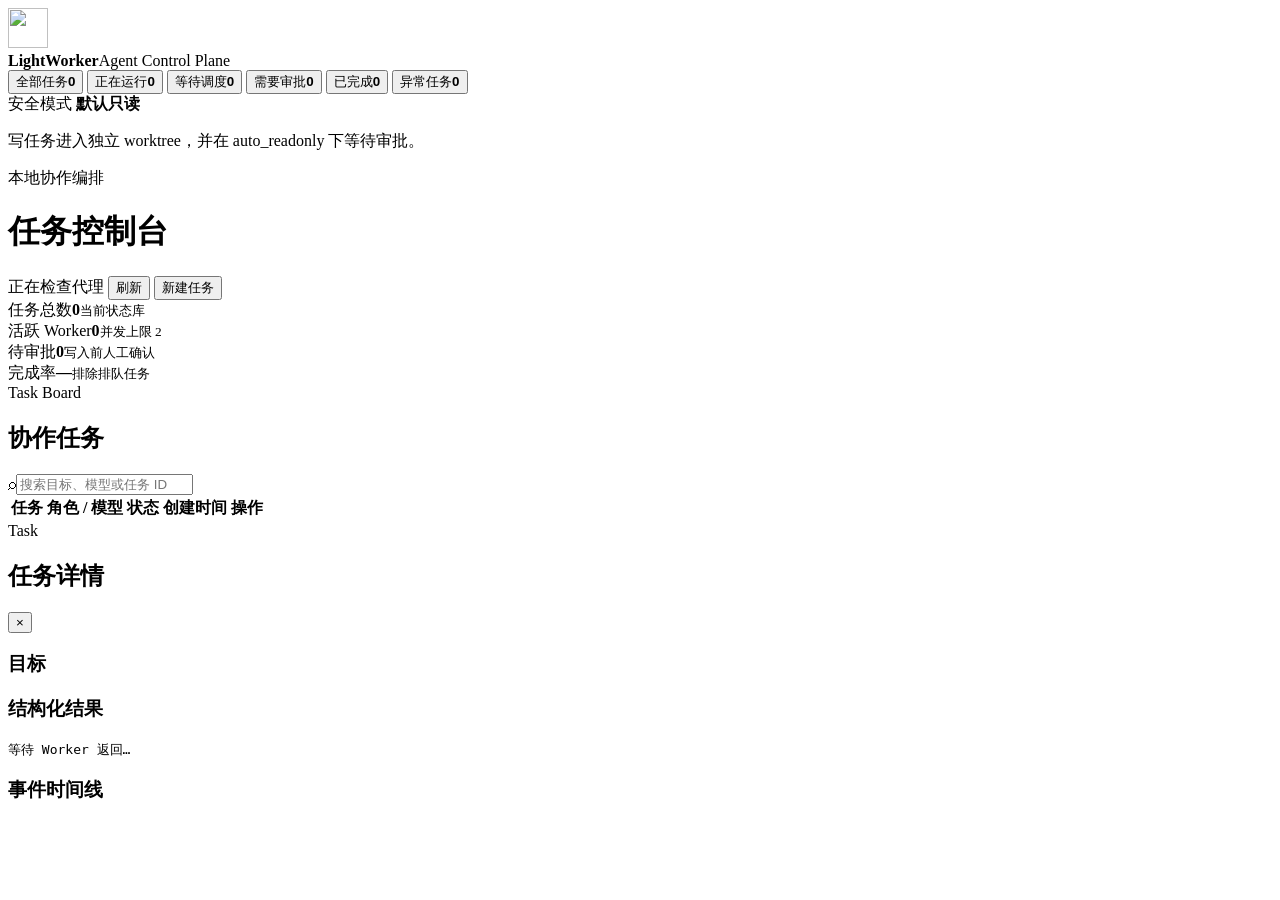
==== lightworker/web/index.html @ 796e25f8 "Release LightWorker v0.1.0" ====
<!doctype html>
<html lang="zh-CN">
<head>
  <meta charset="utf-8">
  <meta name="viewport" content="width=device-width, initial-scale=1">
  <meta name="lightworker-token" content="__LIGHTWORKER_TOKEN__">
  <meta name="theme-color" content="#0b0d12">
  <title>LightWorker Console</title>
  <link rel="icon" type="image/svg+xml" href="/favicon.svg">
  <link rel="apple-touch-icon" href="/lightworker-app-icon.png">
  <link rel="stylesheet" href="/styles.css">
</head>
<body>
  <div class="shell">
    <aside class="sidebar">
      <div class="brand">
        <div class="brand-mark"><img src="/logo.svg" alt="" width="40" height="40"></div>
        <div><strong>LightWorker</strong><span>Agent Control Plane</span></div>
      </div>
      <nav aria-label="任务状态过滤">
        <button class="nav-item active" data-status=""><span>全部任务</span><b id="nav-all">0</b></button>
        <button class="nav-item" data-status="running"><span>正在运行</span><b id="nav-running">0</b></button>
        <button class="nav-item" data-status="queued"><span>等待调度</span><b id="nav-queued">0</b></button>
        <button class="nav-item" data-status="awaiting_approval"><span>需要审批</span><b id="nav-approval">0</b></button>
        <button class="nav-item" data-status="completed"><span>已完成</span><b id="nav-completed">0</b></button>
        <button class="nav-item" data-status="failed"><span>异常任务</span><b id="nav-failed">0</b></button>
      </nav>
      <div class="sidebar-note">
        <span class="eyebrow">安全模式</span>
        <strong>默认只读</strong>
        <p>写任务进入独立 worktree，并在 auto_readonly 下等待审批。</p>
      </div>
    </aside>

    <main>
      <header class="topbar">
        <div>
          <span class="eyebrow">本地协作编排</span>
          <h1>任务控制台</h1>
        </div>
        <div class="top-actions">
          <span class="health-chip" id="proxy-health"><i></i>正在检查代理</span>
          <button class="button ghost" id="refresh-button">刷新</button>
          <button class="button primary" id="new-task-button">新建任务</button>
        </div>
      </header>

      <section class="metrics" aria-label="任务统计">
        <article><span>任务总数</span><strong id="metric-total">0</strong><small>当前状态库</small></article>
        <article><span>活跃 Worker</span><strong id="metric-active">0</strong><small id="metric-capacity">并发上限 2</small></article>
        <article><span>待审批</span><strong id="metric-approval">0</strong><small>写入前人工确认</small></article>
        <article><span>完成率</span><strong id="metric-rate">—</strong><small>排除排队任务</small></article>
      </section>

      <section class="panel task-panel">
        <div class="panel-header">
          <div><span class="eyebrow">Task Board</span><h2>协作任务</h2></div>
          <label class="search"><span>⌕</span><input id="search-input" type="search" placeholder="搜索目标、模型或任务 ID"></label>
        </div>
        <div class="table-wrap">
          <table>
            <thead><tr><th>任务</th><th>角色 / 模型</th><th>状态</th><th>创建时间</th><th>操作</th></tr></thead>
            <tbody id="task-body"></tbody>
          </table>
          <div class="empty" id="empty-state" hidden>
            <div class="empty-icon"><img src="/logo.svg" alt="" width="54" height="54"></div><strong>暂时没有任务</strong><p>创建一个自动规划目标，或提交单个只读 Worker。</p>
          </div>
        </div>
      </section>
    </main>
  </div>

  <dialog id="task-dialog" class="modal">
    <form method="dialog" class="modal-card" id="task-form-shell">
      <div class="modal-header">
        <div><span class="eyebrow">Dispatch</span><h2>创建协作任务</h2></div>
        <button type="button" class="icon-button" id="close-task-dialog" aria-label="关闭">×</button>
      </div>
      <div class="tabs" role="tablist">
        <button type="button" class="tab active" data-tab="orchestrate">自动规划</button>
        <button type="button" class="tab" data-tab="single">单个 Worker</button>
      </div>

      <div class="tab-pane active" id="pane-orchestrate">
        <label>目标<textarea id="orchestrate-objective" rows="5" required placeholder="例如：检查登录模块的可靠性，拆成并行只读调查并汇总证据。"></textarea></label>
        <div class="form-grid">
          <label>工作区<input id="orchestrate-workspace" required placeholder="C:\path\to\project"></label>
          <label>执行模式<select id="orchestrate-mode"><option value="auto_readonly">auto_readonly（推荐）</option><option value="plan_only">plan_only</option><option value="auto_execute">auto_execute</option></select></label>
          <label>Planner 模型<select id="orchestrate-model"></select></label>
          <label>最大子任务<input id="orchestrate-max" type="number" min="1" max="6" value="6"></label>
        </div>
        <button type="button" class="button primary wide" id="submit-orchestrate">生成任务 DAG</button>
      </div>

      <div class="tab-pane" id="pane-single">
        <label>任务目标<textarea id="single-objective" rows="5" required placeholder="给 Worker 一个边界清楚、可验证的目标。"></textarea></label>
        <div class="form-grid">
          <label>工作区<input id="single-workspace" required placeholder="C:\path\to\project"></label>
          <label>角色<select id="single-kind"><option value="explore">Explorer</option><option value="review">Reviewer</option><option value="execute">Executor</option></select></label>
          <label>模型<select id="single-model"></select></label>
          <label>推理强度<select id="single-effort"><option>low</option><option selected>medium</option><option>high</option><option>xhigh</option></select></label>
          <label>执行模式<select id="single-mode"><option value="auto_readonly">auto_readonly（推荐）</option><option value="plan_only">plan_only</option><option value="auto_execute">auto_execute</option></select></label>
          <label>超时（秒）<input id="single-timeout" type="number" min="10" max="86400" value="1800"></label>
        </div>
        <label>成功条件<input id="single-success" placeholder="例如：列出文件证据并给出可复现命令"></label>
        <button type="button" class="button primary wide" id="submit-single">提交 Worker</button>
      </div>
    </form>
  </dialog>

  <aside class="drawer" id="task-drawer" aria-hidden="true">
    <div class="drawer-head">
      <div><span class="eyebrow" id="detail-kind">Task</span><h2 id="detail-title">任务详情</h2></div>
      <button class="icon-button" id="close-drawer" aria-label="关闭">×</button>
    </div>
    <div class="detail-meta" id="detail-meta"></div>
    <div class="detail-actions" id="detail-actions"></div>
    <section><h3>目标</h3><p class="objective" id="detail-objective"></p></section>
    <section><h3>结构化结果</h3><pre id="detail-result">等待 Worker 返回…</pre></section>
    <section><h3>事件时间线</h3><div class="timeline" id="detail-events"></div></section>
  </aside>
  <div class="drawer-backdrop" id="drawer-backdrop" hidden></div>

  <div class="toast" id="toast" role="status" aria-live="polite"></div>
  <script src="/app.js" defer></script>
</body>
</html>
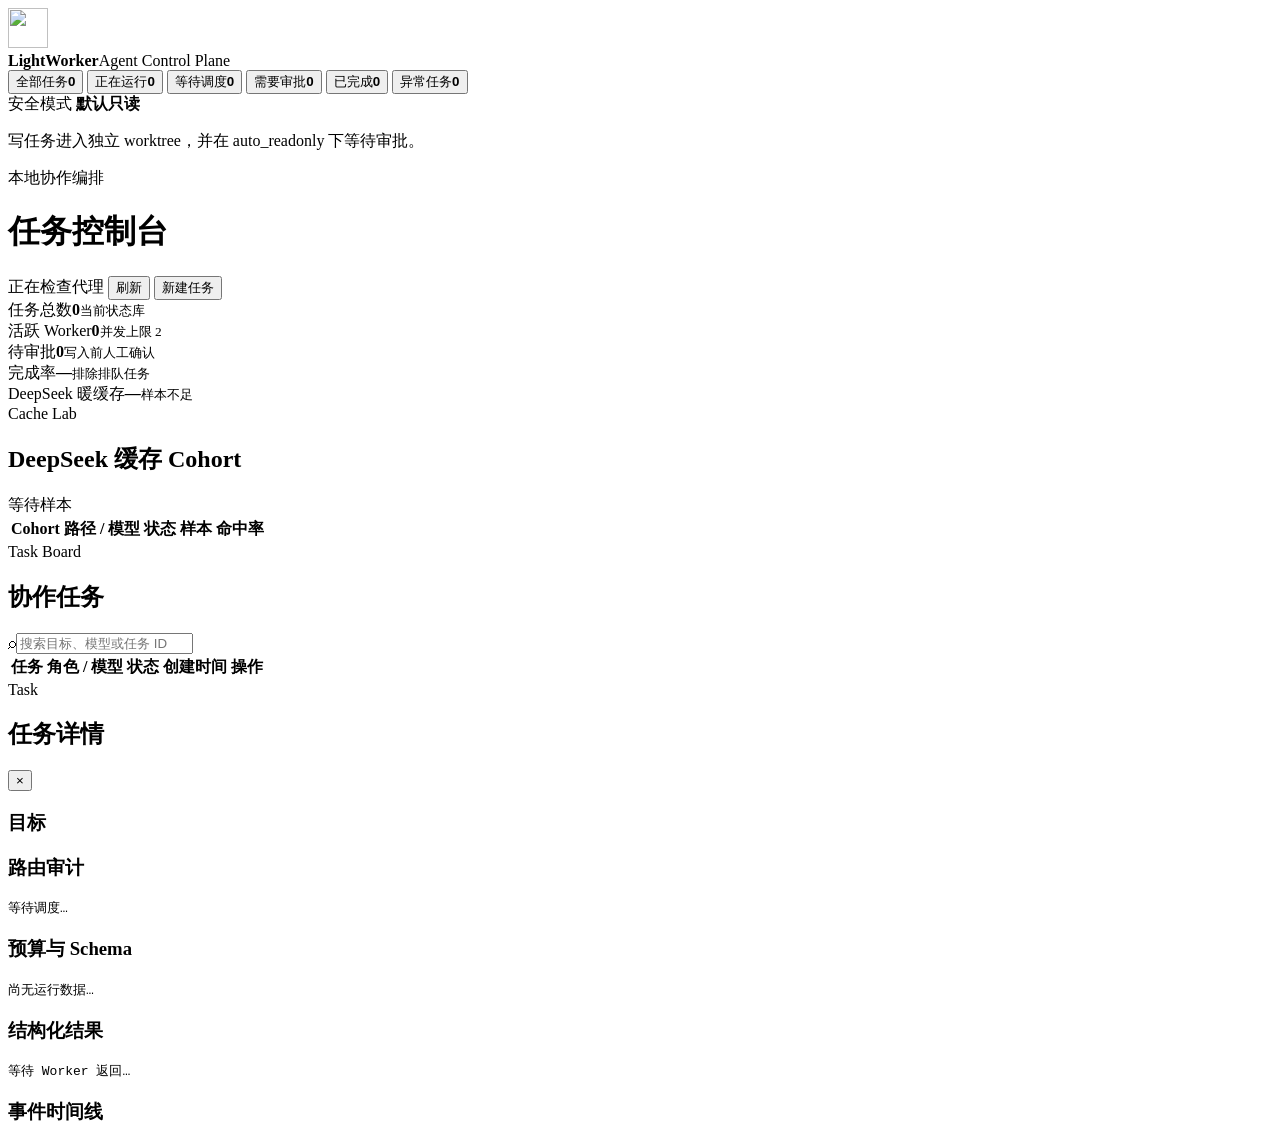
==== commit 0b9c27d1: "Release LightWorker 0.2.0 with verified cache lab" ====
--- a/lightworker/web/index.html
+++ b/lightworker/web/index.html
@@ -1,3 +1,4 @@
+
 <!doctype html>
 <html lang="zh-CN">
 <head>
@@ -6,8 +7,9 @@
   <meta name="lightworker-token" content="__LIGHTWORKER_TOKEN__">
   <meta name="theme-color" content="#0b0d12">
   <title>LightWorker Console</title>
-  <link rel="icon" type="image/svg+xml" href="/favicon.svg">
-  <link rel="apple-touch-icon" href="/lightworker-app-icon.png">
+  <link rel="icon" type="image/svg+xml" sizes="any" href="/favicon.svg?v=2">
+  <link rel="shortcut icon" type="image/svg+xml" href="/favicon.svg?v=2">
+  <link rel="apple-touch-icon" href="/lightworker-app-icon.png?v=2">
   <link rel="stylesheet" href="/styles.css">
 </head>
 <body>
@@ -50,6 +52,20 @@
         <article><span>活跃 Worker</span><strong id="metric-active">0</strong><small id="metric-capacity">并发上限 2</small></article>
         <article><span>待审批</span><strong id="metric-approval">0</strong><small>写入前人工确认</small></article>
         <article><span>完成率</span><strong id="metric-rate">—</strong><small>排除排队任务</small></article>
+        <article><span>DeepSeek 暖缓存</span><strong id="metric-cache">—</strong><small id="metric-cache-detail">样本不足</small></article>
+      </section>
+
+      <section class="panel cache-panel">
+        <div class="panel-header">
+          <div><span class="eyebrow">Cache Lab</span><h2>DeepSeek 缓存 Cohort</h2></div>
+          <span class="health-chip" id="cache-target"><i></i>等待样本</span>
+        </div>
+        <div class="table-wrap">
+          <table>
+            <thead><tr><th>Cohort</th><th>路径 / 模型</th><th>状态</th><th>样本</th><th>命中率</th></tr></thead>
+            <tbody id="cache-cohort-body"></tbody>
+          </table>
+        </div>
       </section>
 
       <section class="panel task-panel">
@@ -87,8 +103,11 @@
           <label>工作区<input id="orchestrate-workspace" required placeholder="C:\path\to\project"></label>
           <label>执行模式<select id="orchestrate-mode"><option value="auto_readonly">auto_readonly（推荐）</option><option value="plan_only">plan_only</option><option value="auto_execute">auto_execute</option></select></label>
           <label>Planner 模型<select id="orchestrate-model"></select></label>
+          <label>Planner Profile<select id="orchestrate-profile"></select></label>
+          <label>网关<select id="orchestrate-gateway"></select></label>
           <label>最大子任务<input id="orchestrate-max" type="number" min="1" max="6" value="6"></label>
         </div>
+        <label>共享 Context Pack（可选，最多 32KiB）<textarea id="orchestrate-context-pack" rows="4" placeholder="仅填写多次任务都需要的稳定、已审阅上下文；不要填密钥或动态日志。"></textarea></label>
         <button type="button" class="button primary wide" id="submit-orchestrate">生成任务 DAG</button>
       </div>
 
@@ -97,12 +116,15 @@
         <div class="form-grid">
           <label>工作区<input id="single-workspace" required placeholder="C:\path\to\project"></label>
           <label>角色<select id="single-kind"><option value="explore">Explorer</option><option value="review">Reviewer</option><option value="execute">Executor</option></select></label>
+          <label>Worker Profile<select id="single-profile"></select></label>
           <label>模型<select id="single-model"></select></label>
-          <label>推理强度<select id="single-effort"><option>low</option><option selected>medium</option><option>high</option><option>xhigh</option></select></label>
+          <label>网关<select id="single-gateway"></select></label>
+          <label>推理强度<select id="single-effort"><option value="">按 Profile / 自动路由</option><option>low</option><option>medium</option><option>high</option><option>xhigh</option><option>max</option></select></label>
           <label>执行模式<select id="single-mode"><option value="auto_readonly">auto_readonly（推荐）</option><option value="plan_only">plan_only</option><option value="auto_execute">auto_execute</option></select></label>
           <label>超时（秒）<input id="single-timeout" type="number" min="10" max="86400" value="1800"></label>
         </div>
         <label>成功条件<input id="single-success" placeholder="例如：列出文件证据并给出可复现命令"></label>
+        <label>共享 Context Pack（可选，最多 32KiB）<textarea id="single-context-pack" rows="4" placeholder="相同 Cohort 的 Worker 使用完全相同的稳定上下文。"></textarea></label>
         <button type="button" class="button primary wide" id="submit-single">提交 Worker</button>
       </div>
     </form>
@@ -116,6 +138,8 @@
     <div class="detail-meta" id="detail-meta"></div>
     <div class="detail-actions" id="detail-actions"></div>
     <section><h3>目标</h3><p class="objective" id="detail-objective"></p></section>
+    <section><h3>路由审计</h3><pre id="detail-route">等待调度…</pre></section>
+    <section><h3>预算与 Schema</h3><pre id="detail-governance">尚无运行数据…</pre></section>
     <section><h3>结构化结果</h3><pre id="detail-result">等待 Worker 返回…</pre></section>
     <section><h3>事件时间线</h3><div class="timeline" id="detail-events"></div></section>
   </aside>
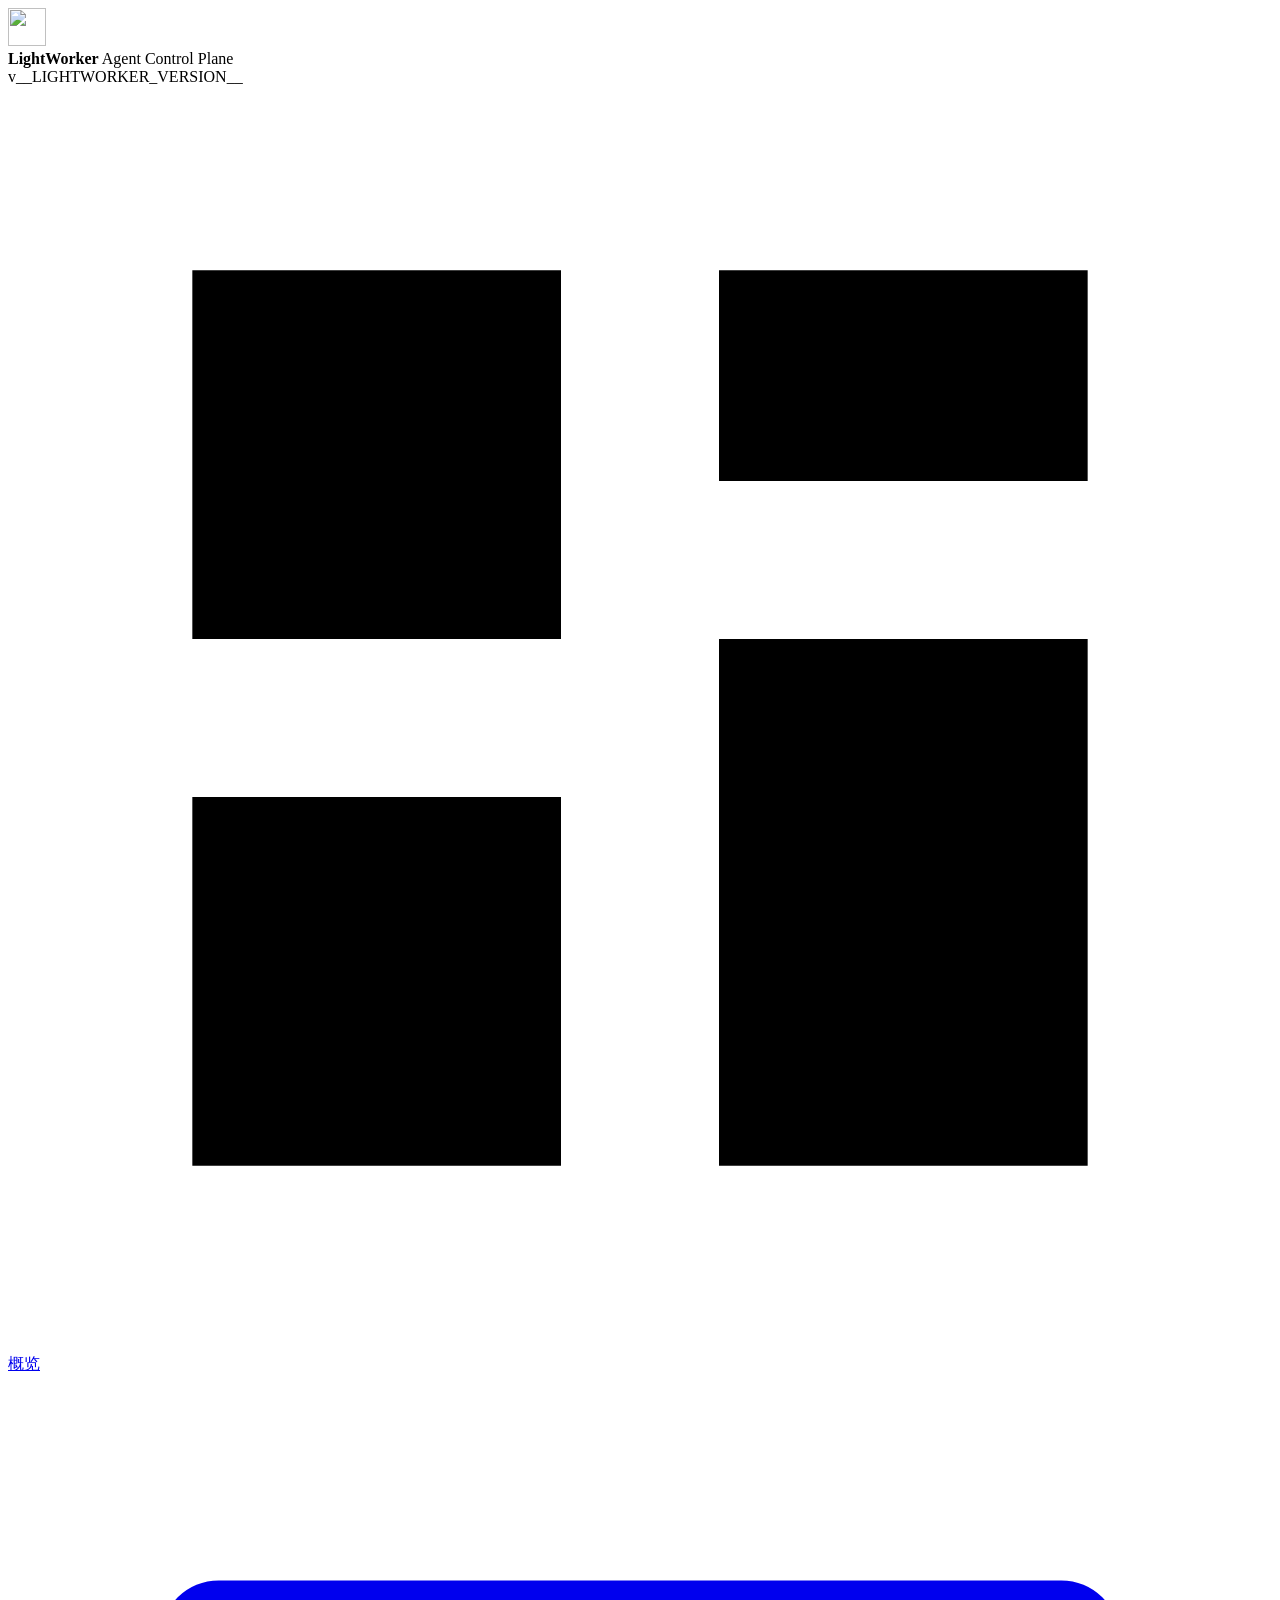
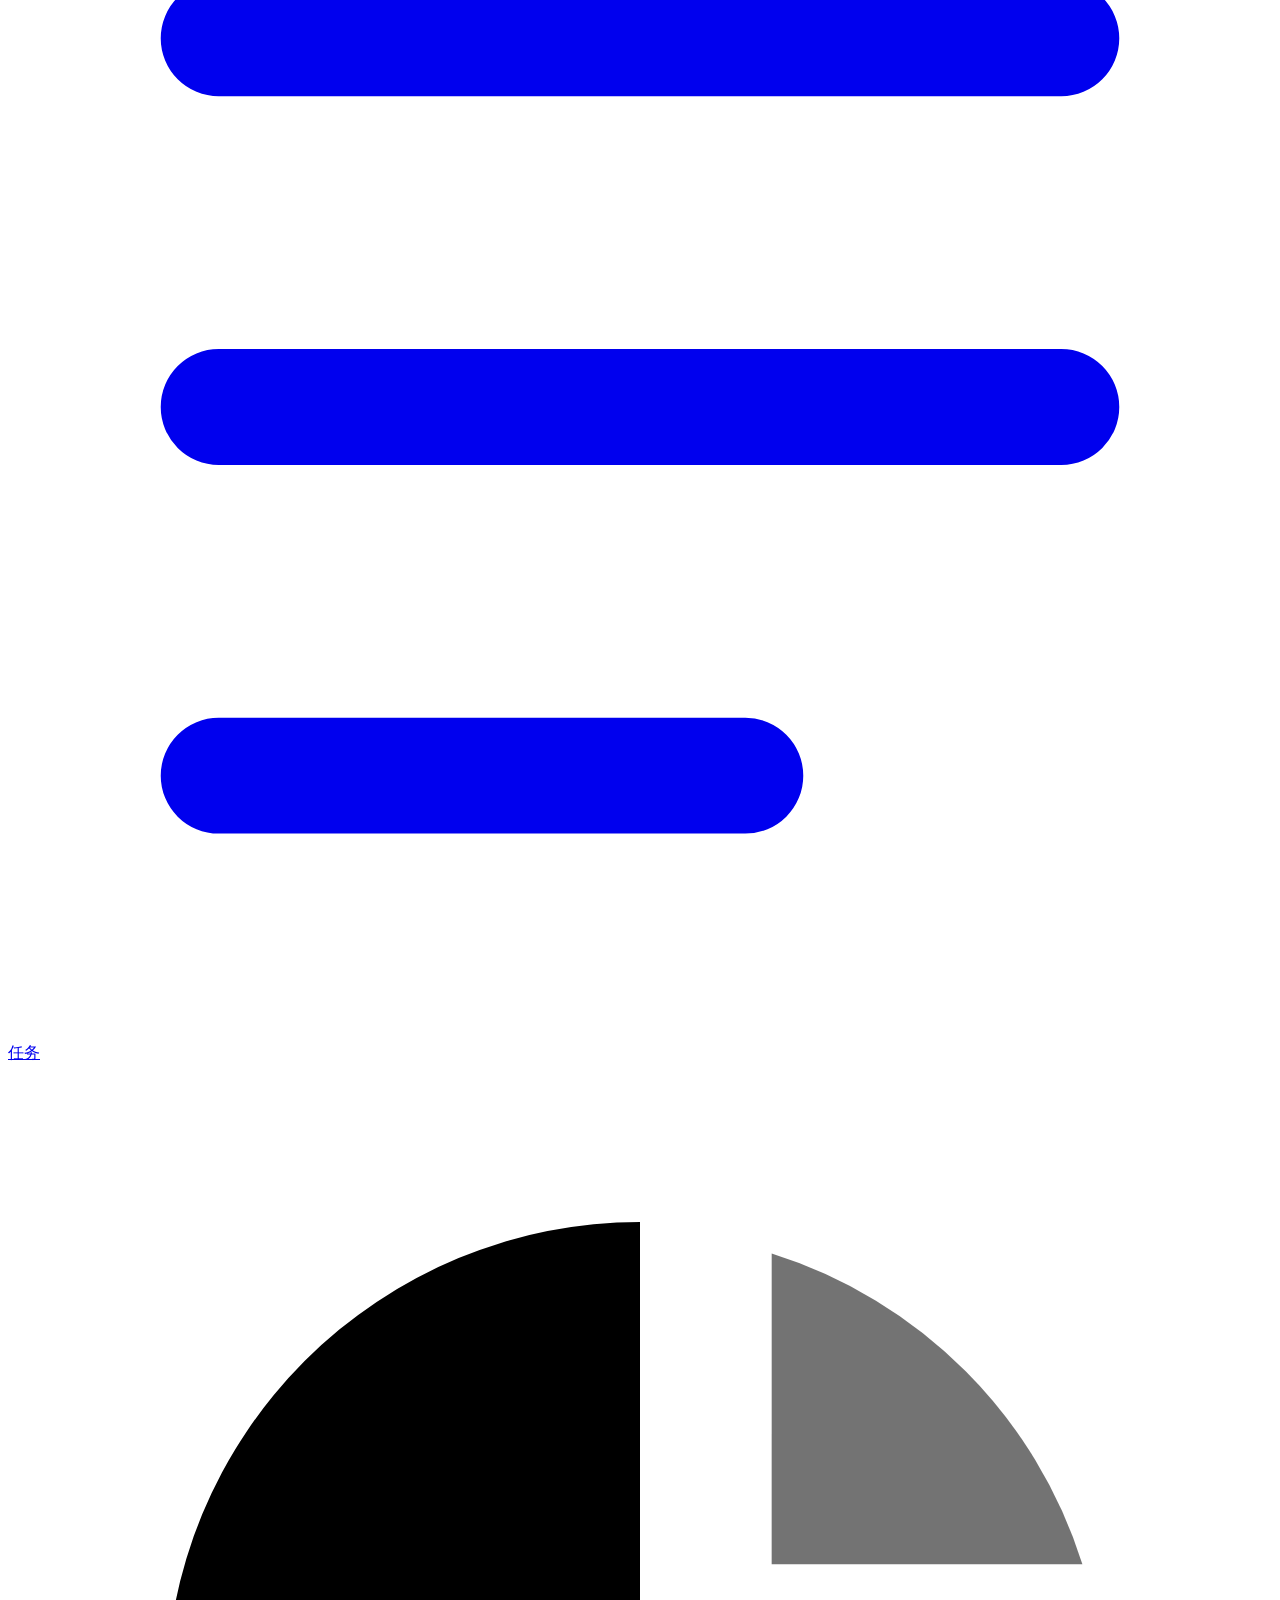
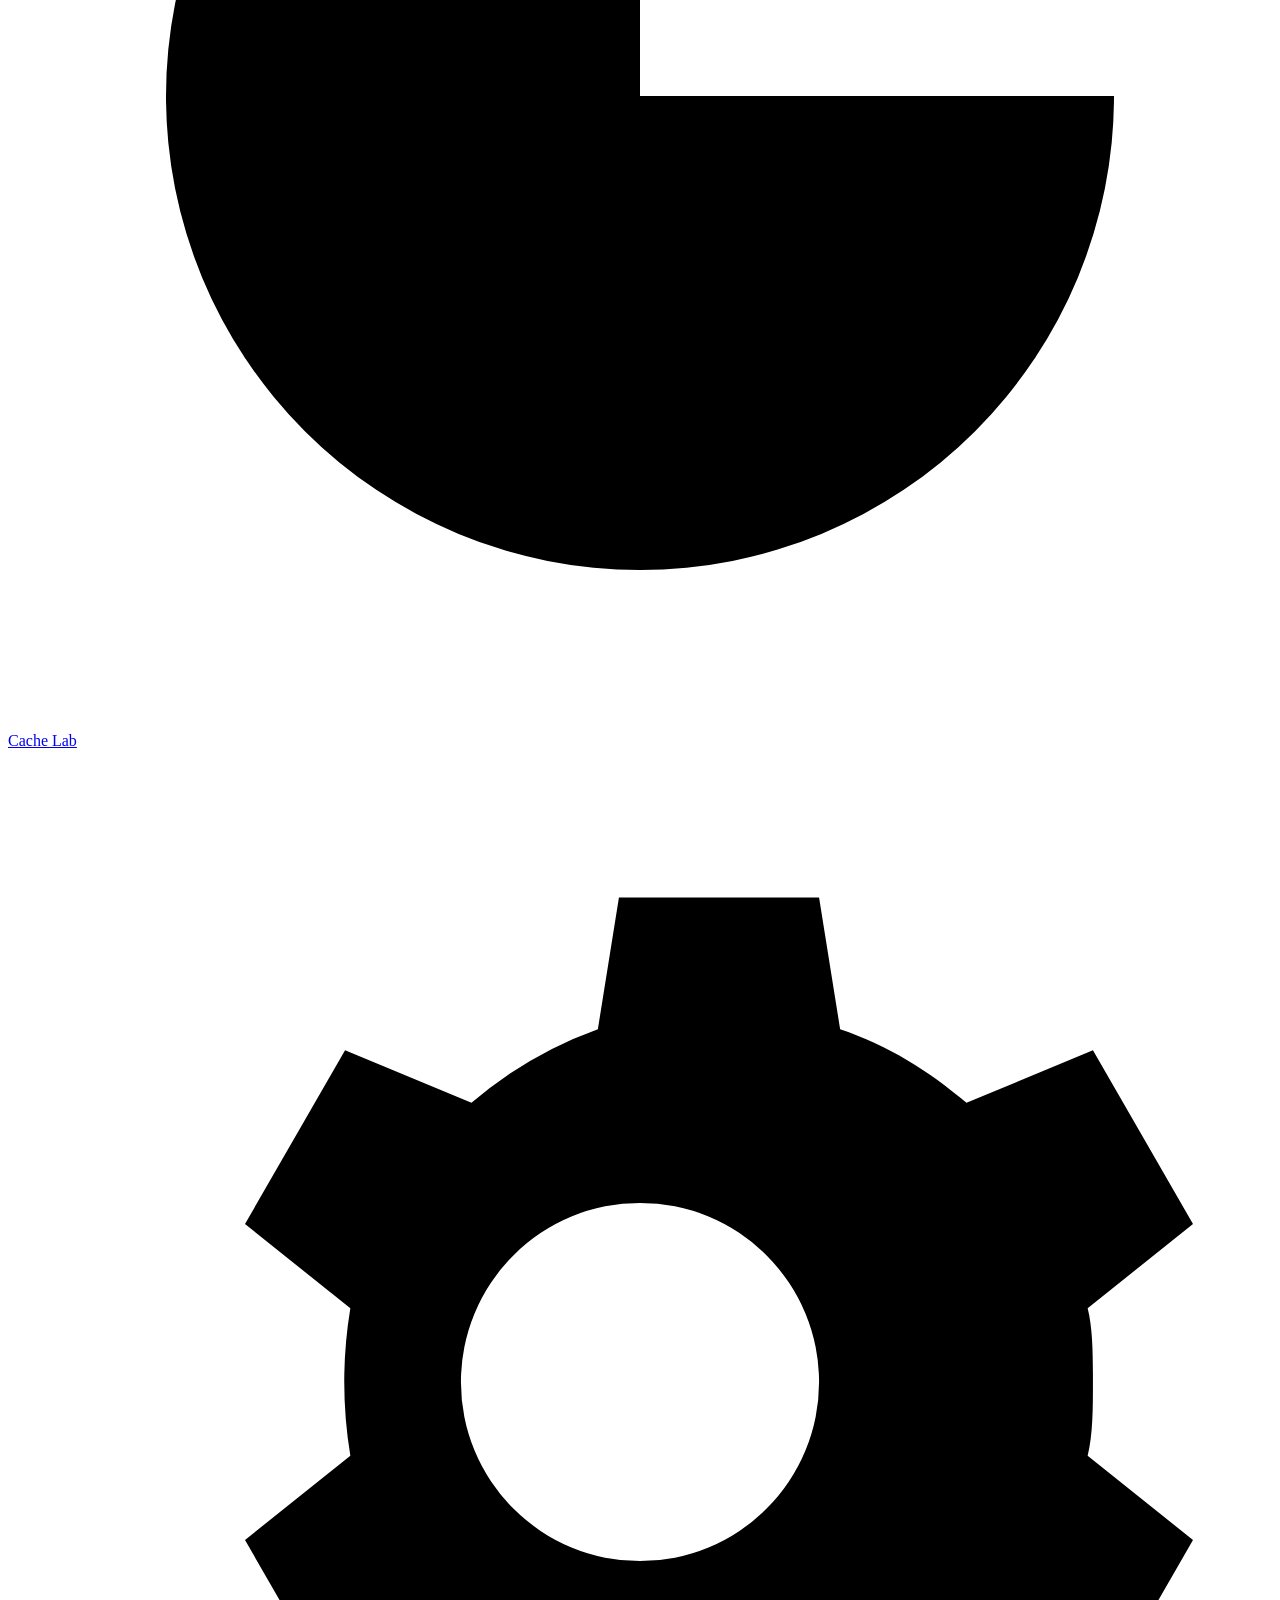
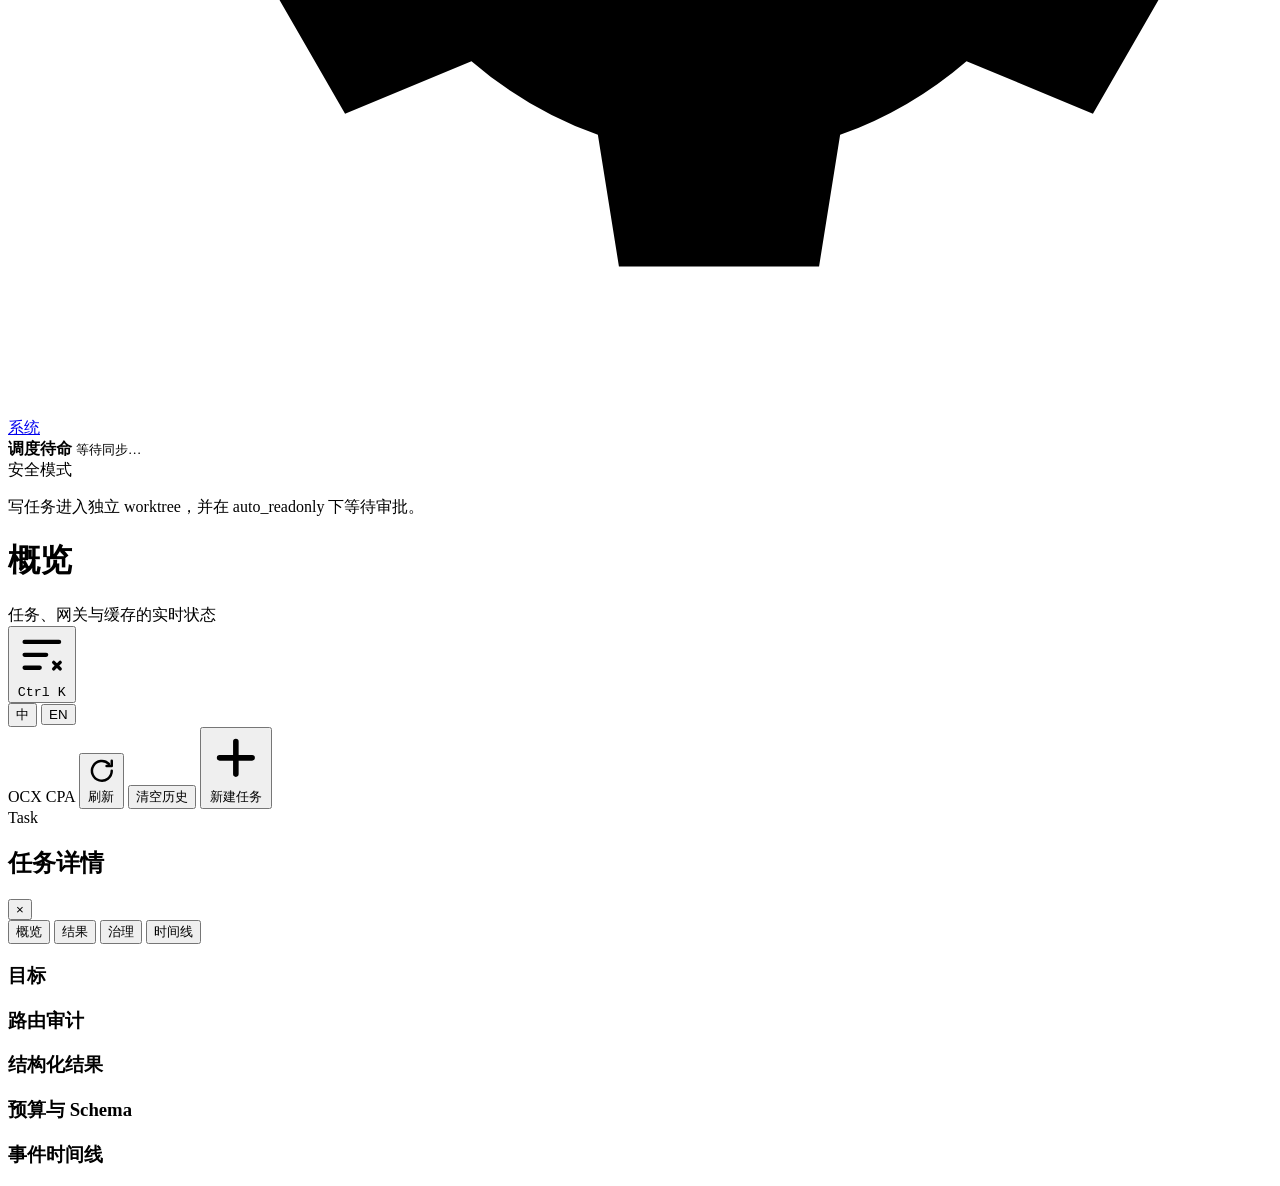
==== commit 714439fb: "chore: release v0.8.0 - README/README_CN badges and install URLs to v0.8.0; current-release notes - " ====
--- a/lightworker/web/index.html
+++ b/lightworker/web/index.html
@@ -1,151 +1,334 @@
-
 <!doctype html>
-<html lang="zh-CN">
+<html lang="zh-CN" id="html-root">
 <head>
   <meta charset="utf-8">
   <meta name="viewport" content="width=device-width, initial-scale=1">
   <meta name="lightworker-token" content="__LIGHTWORKER_TOKEN__">
-  <meta name="theme-color" content="#0b0d12">
-  <title>LightWorker Console</title>
-  <link rel="icon" type="image/svg+xml" sizes="any" href="/favicon.svg?v=2">
-  <link rel="shortcut icon" type="image/svg+xml" href="/favicon.svg?v=2">
-  <link rel="apple-touch-icon" href="/lightworker-app-icon.png?v=2">
-  <link rel="stylesheet" href="/styles.css">
+  <meta name="theme-color" content="#07090f">
+  <title>LightWorker v__LIGHTWORKER_VERSION__</title>
+  <link rel="icon" type="image/svg+xml" sizes="any" href="/favicon.svg?v=3">
+  <link rel="shortcut icon" type="image/svg+xml" href="/favicon.svg?v=3">
+  <link rel="apple-touch-icon" href="/lightworker-app-icon.png?v=3">
+  <link rel="stylesheet" href="/styles.css?v=__LIGHTWORKER_VERSION__">
 </head>
 <body>
-  <div class="shell">
+  <div class="app" data-view="overview">
+
     <aside class="sidebar">
       <div class="brand">
-        <div class="brand-mark"><img src="/logo.svg" alt="" width="40" height="40"></div>
-        <div><strong>LightWorker</strong><span>Agent Control Plane</span></div>
-      </div>
-      <nav aria-label="任务状态过滤">
-        <button class="nav-item active" data-status=""><span>全部任务</span><b id="nav-all">0</b></button>
-        <button class="nav-item" data-status="running"><span>正在运行</span><b id="nav-running">0</b></button>
-        <button class="nav-item" data-status="queued"><span>等待调度</span><b id="nav-queued">0</b></button>
-        <button class="nav-item" data-status="awaiting_approval"><span>需要审批</span><b id="nav-approval">0</b></button>
-        <button class="nav-item" data-status="completed"><span>已完成</span><b id="nav-completed">0</b></button>
-        <button class="nav-item" data-status="failed"><span>异常任务</span><b id="nav-failed">0</b></button>
+        <div class="brand-mark"><img src="/logo.svg" alt="" width="38" height="38"></div>
+        <div class="brand-copy">
+          <strong>LightWorker</strong>
+          <span class="brand-sub" data-i18n="brand.sub">Agent Control Plane</span>
+        </div>
+        <span class="version-badge" aria-label="LightWorker 当前版本">v__LIGHTWORKER_VERSION__</span>
+      </div>
+
+      <nav class="side-nav" aria-label="Primary">
+        <a class="nav-link" href="#/overview" data-route="overview">
+          <svg viewBox="0 0 24 24" aria-hidden="true"><path d="M3.5 3.5h7v7h-7zM13.5 3.5h7v4h-7zM13.5 10.5h7v10h-7zM3.5 13.5h7v7h-7z"/></svg>
+          <span data-i18n="nav.overview">概览</span>
+        </a>
+        <a class="nav-link" href="#/tasks" data-route="tasks">
+          <svg viewBox="0 0 24 24" aria-hidden="true"><path d="M4 5h16M4 12h16M4 19h10" fill="none" stroke="currentColor" stroke-width="2.2" stroke-linecap="round"/></svg>
+          <span data-i18n="nav.tasks">任务</span>
+          <b class="nav-count" id="nav-task-count" hidden>0</b>
+        </a>
+        <a class="nav-link" href="#/cachelab" data-route="cachelab">
+          <svg viewBox="0 0 24 24" aria-hidden="true"><path d="M12 3a9 9 0 1 0 9 9h-9z"/><path d="M14.5 3.6A9 9 0 0 1 20.4 9.5H14.5z" opacity=".55"/></svg>
+          <span>Cache Lab</span>
+        </a>
+        <a class="nav-link" href="#/system" data-route="system">
+          <svg viewBox="0 0 24 24" aria-hidden="true"><path d="M12 8.6a3.4 3.4 0 1 0 0 6.8 3.4 3.4 0 0 0 0-6.8zm8.6 3.4c0 .5 0 1-.1 1.4l2 1.6-1.9 3.3-2.4-1a7.6 7.6 0 0 1-2.4 1.4l-.4 2.5h-3.8l-.4-2.5a7.6 7.6 0 0 1-2.4-1.4l-2.4 1L4.5 15l2-1.6a8.6 8.6 0 0 1 0-2.8l-2-1.6L6.4 5.7l2.4 1a7.6 7.6 0 0 1 2.4-1.4l.4-2.5h3.8l.4 2.5c.9.3 1.7.8 2.4 1.4l2.4-1 1.9 3.3-2 1.6c.1.4.1.9.1 1.4z"/></svg>
+          <span data-i18n="nav.system">系统</span>
+        </a>
       </nav>
-      <div class="sidebar-note">
-        <span class="eyebrow">安全模式</span>
-        <strong>默认只读</strong>
-        <p>写任务进入独立 worktree，并在 auto_readonly 下等待审批。</p>
+
+      <div class="side-foot">
+        <div class="scheduler-card" id="scheduler-card">
+          <span class="pulse-dot" aria-hidden="true"></span>
+          <div>
+            <strong id="scheduler-role" data-i18n="health.schedulerIdle">调度待命</strong>
+            <small id="scheduler-sync" data-i18n="top.waiting">等待同步…</small>
+          </div>
+        </div>
+        <div class="safe-note">
+          <span class="eyebrow" data-i18n="note.eyebrow">安全模式</span>
+          <p data-i18n="note.body">写任务进入独立 worktree，并在 auto_readonly 下等待审批。</p>
+        </div>
       </div>
     </aside>
 
-    <main>
+    <div class="workspace">
       <header class="topbar">
-        <div>
-          <span class="eyebrow">本地协作编排</span>
-          <h1>任务控制台</h1>
-        </div>
-        <div class="top-actions">
-          <span class="health-chip" id="proxy-health"><i></i>正在检查代理</span>
-          <button class="button ghost" id="refresh-button">刷新</button>
-          <button class="button primary" id="new-task-button">新建任务</button>
+        <div class="topbar-title">
+          <h1 id="view-title" data-i18n="view.overview">概览</h1>
+          <span class="topbar-sub" id="view-subtitle" data-i18n="viewSub.overview">任务、网关与缓存的实时状态</span>
+        </div>
+        <div class="topbar-actions">
+          <button class="icon-btn" id="palette-button" data-i18n-title="top.palette" title="命令面板 Ctrl+K" aria-label="Command palette">
+            <svg viewBox="0 0 24 24" aria-hidden="true"><path d="M4 6h16M4 12h10M4 18h7" fill="none" stroke="currentColor" stroke-width="2" stroke-linecap="round"/><path d="m17.5 15.5 3 3m0-3-3 3" fill="none" stroke="currentColor" stroke-width="1.6" stroke-linecap="round"/></svg>
+            <kbd>Ctrl K</kbd>
+          </button>
+          <div class="lang-toggle" role="tablist" aria-label="Language">
+            <button type="button" class="lang-btn" data-lang="zh">中</button>
+            <button type="button" class="lang-btn" data-lang="en">EN</button>
+          </div>
+          <span class="chip gw-mini" id="gw-mini-opencodex" title="OpenCodex"><i></i>OCX</span>
+          <span class="chip gw-mini" id="gw-mini-cliproxyapi" title="CLIProxyAPI"><i></i>CPA</span>
+          <button class="btn ghost" id="refresh-button">
+            <svg viewBox="0 0 24 24" aria-hidden="true"><path d="M20 12a8 8 0 1 1-2.3-5.6M20 3.8V8h-4.2" fill="none" stroke="currentColor" stroke-width="2" stroke-linecap="round" stroke-linejoin="round"/></svg>
+            <span data-i18n="top.refresh">刷新</span>
+          </button>
+          <button class="btn ghost danger-outline" id="purge-button" data-i18n="top.purge">清空历史</button>
+          <button class="btn primary" id="new-task-button">
+            <svg viewBox="0 0 24 24" aria-hidden="true"><path d="M12 5v14M5 12h14" fill="none" stroke="currentColor" stroke-width="2.4" stroke-linecap="round"/></svg>
+            <span data-i18n="top.new">新建任务</span>
+          </button>
         </div>
       </header>
 
-      <section class="metrics" aria-label="任务统计">
-        <article><span>任务总数</span><strong id="metric-total">0</strong><small>当前状态库</small></article>
-        <article><span>活跃 Worker</span><strong id="metric-active">0</strong><small id="metric-capacity">并发上限 2</small></article>
-        <article><span>待审批</span><strong id="metric-approval">0</strong><small>写入前人工确认</small></article>
-        <article><span>完成率</span><strong id="metric-rate">—</strong><small>排除排队任务</small></article>
-        <article><span>DeepSeek 暖缓存</span><strong id="metric-cache">—</strong><small id="metric-cache-detail">样本不足</small></article>
-      </section>
-
-      <section class="panel cache-panel">
-        <div class="panel-header">
-          <div><span class="eyebrow">Cache Lab</span><h2>DeepSeek 缓存 Cohort</h2></div>
-          <span class="health-chip" id="cache-target"><i></i>等待样本</span>
-        </div>
-        <div class="table-wrap">
-          <table>
-            <thead><tr><th>Cohort</th><th>路径 / 模型</th><th>状态</th><th>样本</th><th>命中率</th></tr></thead>
-            <tbody id="cache-cohort-body"></tbody>
-          </table>
-        </div>
-      </section>
-
-      <section class="panel task-panel">
-        <div class="panel-header">
-          <div><span class="eyebrow">Task Board</span><h2>协作任务</h2></div>
-          <label class="search"><span>⌕</span><input id="search-input" type="search" placeholder="搜索目标、模型或任务 ID"></label>
-        </div>
-        <div class="table-wrap">
-          <table>
-            <thead><tr><th>任务</th><th>角色 / 模型</th><th>状态</th><th>创建时间</th><th>操作</th></tr></thead>
-            <tbody id="task-body"></tbody>
-          </table>
+      <main class="viewport">
+
+        <section class="view" data-view-panel="overview" hidden>
+          <div class="kpi-row">
+            <article class="kpi" id="kpi-total">
+              <header><span data-i18n="metrics.total">任务总数</span><span class="kpi-ico total" aria-hidden="true"></span></header>
+              <strong>0</strong><small data-i18n="metrics.totalSub">当前状态库</small>
+              <div class="kpi-bar"><i></i></div>
+            </article>
+            <article class="kpi" id="kpi-active">
+              <header><span data-i18n="metrics.active">活跃 Worker</span><span class="kpi-ico active" aria-hidden="true"></span></header>
+              <strong>0</strong><small id="metric-capacity">—</small>
+              <div class="kpi-bar"><i></i></div>
+            </article>
+            <article class="kpi" id="kpi-approval">
+              <header><span data-i18n="metrics.approval">待审批</span><span class="kpi-ico approval" aria-hidden="true"></span></header>
+              <strong>0</strong><small data-i18n="metrics.approvalSub">写入前人工确认</small>
+              <div class="kpi-bar"><i></i></div>
+            </article>
+            <article class="kpi" id="kpi-rate">
+              <header><span data-i18n="metrics.rate">完成率</span><span class="kpi-ico rate" aria-hidden="true"></span></header>
+              <strong>—</strong><small data-i18n="metrics.rateSub">排除排队任务</small>
+              <div class="kpi-bar"><i></i></div>
+            </article>
+            <article class="kpi" id="kpi-cache">
+              <header><span data-i18n="metrics.cache">暖缓存命中率</span><span class="kpi-ico cache" aria-hidden="true"></span></header>
+              <strong>—</strong><small id="metric-cache-detail">—</small>
+              <div class="kpi-bar"><i></i></div>
+            </article>
+          </div>
+
+          <div class="grid-2">
+            <section class="card">
+              <header class="card-head">
+                <div><span class="eyebrow">Gateways</span><h2 data-i18n="overview.gateways">网关健康</h2></div>
+                <a class="card-link" href="#/system" data-i18n="common.details">详情 →</a>
+              </header>
+              <div class="gw-cards" id="overview-gateways"></div>
+            </section>
+            <section class="card">
+              <header class="card-head">
+                <div><span class="eyebrow">Cache Lab</span><h2 data-i18n="overview.cache">缓存 Cohort 目标</h2></div>
+                <a class="card-link" href="#/cachelab" data-i18n="common.details">详情 →</a>
+              </header>
+              <div id="overview-cache"></div>
+            </section>
+          </div>
+
+          <div class="grid-2">
+            <section class="card">
+              <header class="card-head">
+                <div><span class="eyebrow">Inbox</span><h2 data-i18n="overview.approvals">审批收件箱</h2></div>
+                <span class="chip" id="approval-count-chip">0</span>
+              </header>
+              <div class="approval-list" id="overview-approvals"></div>
+            </section>
+            <section class="card">
+              <header class="card-head">
+                <div><span class="eyebrow">Recent</span><h2 data-i18n="overview.recent">最近任务</h2></div>
+                <a class="card-link" href="#/tasks" data-i18n="common.allTasks">全部任务 →</a>
+              </header>
+              <div class="recent-list" id="overview-recent"></div>
+            </section>
+          </div>
+        </section>
+
+        <section class="view" data-view-panel="tasks" hidden>
+          <div class="task-toolbar card-flat">
+            <div class="filter-chips" id="filter-chips" role="tablist" aria-label="Filter"></div>
+            <label class="search">
+              <svg viewBox="0 0 24 24" aria-hidden="true"><circle cx="11" cy="11" r="6.5" fill="none" stroke="currentColor" stroke-width="2"/><path d="m16 16 4.5 4.5" fill="none" stroke="currentColor" stroke-width="2" stroke-linecap="round"/></svg>
+              <input id="search-input" type="search" data-i18n-ph="board.search" placeholder="搜索目标、模型或任务 ID">
+            </label>
+            <div class="view-toggle" role="tablist">
+              <button type="button" class="view-btn active" data-view="board" data-i18n-title="board.viewBoard" data-i18n="board.board">看板</button>
+              <button type="button" class="view-btn" data-view="list" data-i18n-title="board.viewList" data-i18n="board.list">列表</button>
+            </div>
+          </div>
+          <div class="kanban" id="kanban-board" hidden></div>
+          <div class="card" id="list-card" hidden>
+            <div class="table-wrap">
+              <table>
+                <thead><tr>
+                  <th data-i18n="board.colTask">任务</th><th data-i18n="board.colRole">角色 / 模型</th>
+                  <th data-i18n="board.colStatus">状态</th><th data-i18n="board.colTime">创建时间</th>
+                  <th data-i18n="board.colAction">操作</th>
+                </tr></thead>
+                <tbody id="task-body"></tbody>
+              </table>
+            </div>
+          </div>
           <div class="empty" id="empty-state" hidden>
-            <div class="empty-icon"><img src="/logo.svg" alt="" width="54" height="54"></div><strong>暂时没有任务</strong><p>创建一个自动规划目标，或提交单个只读 Worker。</p>
-          </div>
-        </div>
-      </section>
-    </main>
+            <div class="empty-icon"><img src="/logo.svg" alt="" width="56" height="56"></div>
+            <strong data-i18n="board.empty">暂时没有任务</strong>
+            <p data-i18n="board.emptySub">创建一个自动规划目标，或提交单个只读 Worker。</p>
+            <button class="btn primary" data-i18n="top.new" data-open-new>新建任务</button>
+          </div>
+        </section>
+
+        <section class="view" data-view-panel="cachelab" hidden>
+          <div class="card" id="cache-target-card"></div>
+          <section class="card">
+            <header class="card-head">
+              <div><span class="eyebrow">Cohorts</span><h2 data-i18n="cache.title">缓存 Cohort 明细</h2></div>
+            </header>
+            <div class="table-wrap">
+              <table>
+                <thead><tr>
+                  <th>Cohort</th><th data-i18n="cache.colPath">网关 / 模型</th>
+                  <th data-i18n="cache.colStatus">状态</th><th data-i18n="cache.colSamples">样本</th>
+                  <th data-i18n="cache.colHit">命中率</th>
+                </tr></thead>
+                <tbody id="cache-cohort-body"></tbody>
+              </table>
+            </div>
+          </section>
+        </section>
+
+        <section class="view" data-view-panel="system" hidden>
+          <div class="grid-2">
+            <section class="card"><header class="card-head"><div><span class="eyebrow">Runtime</span><h2 data-i18n="sys.runtime">运行时</h2></div></header><div id="sys-runtime" class="def-grid"></div></section>
+            <section class="card"><header class="card-head"><div><span class="eyebrow">Budget</span><h2 data-i18n="sys.budget">预算与缓存配置</h2></div></header><div id="sys-budget" class="def-grid"></div></section>
+          </div>
+          <section class="card">
+            <header class="card-head"><div><span class="eyebrow">Gateways</span><h2 data-i18n="sys.gateways">网关</h2></div></header>
+            <div class="table-wrap"><table>
+              <thead><tr><th data-i18n="sys.colName">名称</th><th data-i18n="sys.colProto">协议</th><th data-i18n="sys.colCaps">能力</th><th data-i18n="sys.colCatalog">目录</th><th data-i18n="sys.colCred">凭据</th><th data-i18n="sys.colReach">连接</th></tr></thead>
+              <tbody id="sys-gateways"></tbody>
+            </table></div>
+          </section>
+          <section class="card">
+            <header class="card-head">
+              <div><span class="eyebrow">Models</span><h2 data-i18n="sys.models">模型路由</h2></div>
+              <div class="funnel-chips" id="models-funnel"></div>
+            </header>
+            <div class="table-wrap"><table>
+              <thead><tr><th data-i18n="sys.colModel">模型</th><th data-i18n="sys.colProvider">提供方</th><th data-i18n="sys.colBilling">计费</th><th data-i18n="sys.colPrimary">主网关</th><th data-i18n="sys.colFallback">备用</th><th data-i18n="sys.colCaps">能力</th><th data-i18n="sys.colRoutable">可路由</th></tr></thead>
+              <tbody id="sys-models"></tbody>
+            </table></div>
+          </section>
+          <section class="card">
+            <header class="card-head"><div><span class="eyebrow">Profiles</span><h2 data-i18n="sys.profiles">Worker Profile</h2></div></header>
+            <div class="table-wrap"><table>
+              <thead><tr><th data-i18n="sys.colProfile">Profile</th><th data-i18n="sys.colDesc">用途</th><th data-i18n="sys.colModel">模型</th><th data-i18n="sys.colEffort">强度</th><th data-i18n="sys.colGateway">网关</th><th>Kinds</th></tr></thead>
+              <tbody id="sys-profiles"></tbody>
+            </table></div>
+          </section>
+        </section>
+
+      </main>
+    </div>
   </div>
 
   <dialog id="task-dialog" class="modal">
     <form method="dialog" class="modal-card" id="task-form-shell">
       <div class="modal-header">
-        <div><span class="eyebrow">Dispatch</span><h2>创建协作任务</h2></div>
-        <button type="button" class="icon-button" id="close-task-dialog" aria-label="关闭">×</button>
+        <div><span class="eyebrow">Dispatch</span><h2 data-i18n="dlg.title">创建协作任务</h2></div>
+        <button type="button" class="icon-btn" id="close-task-dialog" data-i18n-aria="common.close" aria-label="关闭">×</button>
       </div>
       <div class="tabs" role="tablist">
-        <button type="button" class="tab active" data-tab="orchestrate">自动规划</button>
-        <button type="button" class="tab" data-tab="single">单个 Worker</button>
+        <button type="button" class="tab active" data-tab="orchestrate" data-i18n="dlg.tabOrch">自动规划</button>
+        <button type="button" class="tab" data-tab="single" data-i18n="dlg.tabSingle">单个 Worker</button>
       </div>
 
       <div class="tab-pane active" id="pane-orchestrate">
-        <label>目标<textarea id="orchestrate-objective" rows="5" required placeholder="例如：检查登录模块的可靠性，拆成并行只读调查并汇总证据。"></textarea></label>
+        <label><span data-i18n="dlg.objective">目标</span><textarea id="orchestrate-objective" rows="5" required data-i18n-ph="dlg.objectivePh" placeholder="例如：检查登录模块的可靠性，拆成并行只读调查并汇总证据。"></textarea></label>
         <div class="form-grid">
-          <label>工作区<input id="orchestrate-workspace" required placeholder="C:\path\to\project"></label>
-          <label>执行模式<select id="orchestrate-mode"><option value="auto_readonly">auto_readonly（推荐）</option><option value="plan_only">plan_only</option><option value="auto_execute">auto_execute</option></select></label>
-          <label>Planner 模型<select id="orchestrate-model"></select></label>
-          <label>Planner Profile<select id="orchestrate-profile"></select></label>
-          <label>网关<select id="orchestrate-gateway"></select></label>
-          <label>最大子任务<input id="orchestrate-max" type="number" min="1" max="6" value="6"></label>
-        </div>
-        <label>共享 Context Pack（可选，最多 32KiB）<textarea id="orchestrate-context-pack" rows="4" placeholder="仅填写多次任务都需要的稳定、已审阅上下文；不要填密钥或动态日志。"></textarea></label>
-        <button type="button" class="button primary wide" id="submit-orchestrate">生成任务 DAG</button>
+          <label><span data-i18n="dlg.workspace">工作区</span><input id="orchestrate-workspace" required placeholder="C:\path\to\project"></label>
+          <label><span data-i18n="dlg.mode">执行模式</span><select id="orchestrate-mode"><option value="auto_readonly" data-i18n="dlg.modeAutoReadonly">auto_readonly（推荐）</option><option value="plan_only">plan_only</option><option value="auto_execute">auto_execute</option></select></label>
+          <label><span data-i18n="dlg.plannerModel">Planner 模型</span><select id="orchestrate-model"></select></label>
+          <label><span data-i18n="dlg.plannerProfile">Planner Profile</span><select id="orchestrate-profile"></select></label>
+          <label><span data-i18n="dlg.gateway">网关</span><select id="orchestrate-gateway"></select></label>
+          <label><span data-i18n="dlg.maxSub">最大子任务</span><input id="orchestrate-max" type="number" min="1" max="6" value="6"></label>
+        </div>
+        <label><span data-i18n="dlg.contextPack">共享 Context Pack（可选，最多 32KiB）</span><textarea id="orchestrate-context-pack" rows="4" data-i18n-ph="dlg.contextPackPh" placeholder="仅填写多次任务都需要的稳定、已审阅上下文；不要填密钥或动态日志。"></textarea></label>
+        <button type="button" class="btn primary wide" id="submit-orchestrate" data-i18n="dlg.submitOrch">生成任务 DAG</button>
       </div>
 
       <div class="tab-pane" id="pane-single">
-        <label>任务目标<textarea id="single-objective" rows="5" required placeholder="给 Worker 一个边界清楚、可验证的目标。"></textarea></label>
+        <label><span data-i18n="dlg.singleObjective">任务目标</span><textarea id="single-objective" rows="5" required data-i18n-ph="dlg.singleObjectivePh" placeholder="给 Worker 一个边界清楚、可验证的目标。"></textarea></label>
         <div class="form-grid">
-          <label>工作区<input id="single-workspace" required placeholder="C:\path\to\project"></label>
-          <label>角色<select id="single-kind"><option value="explore">Explorer</option><option value="review">Reviewer</option><option value="execute">Executor</option></select></label>
-          <label>Worker Profile<select id="single-profile"></select></label>
-          <label>模型<select id="single-model"></select></label>
-          <label>网关<select id="single-gateway"></select></label>
-          <label>推理强度<select id="single-effort"><option value="">按 Profile / 自动路由</option><option>low</option><option>medium</option><option>high</option><option>xhigh</option><option>max</option></select></label>
-          <label>执行模式<select id="single-mode"><option value="auto_readonly">auto_readonly（推荐）</option><option value="plan_only">plan_only</option><option value="auto_execute">auto_execute</option></select></label>
-          <label>超时（秒）<input id="single-timeout" type="number" min="10" max="86400" value="1800"></label>
-        </div>
-        <label>成功条件<input id="single-success" placeholder="例如：列出文件证据并给出可复现命令"></label>
-        <label>共享 Context Pack（可选，最多 32KiB）<textarea id="single-context-pack" rows="4" placeholder="相同 Cohort 的 Worker 使用完全相同的稳定上下文。"></textarea></label>
-        <button type="button" class="button primary wide" id="submit-single">提交 Worker</button>
+          <label><span data-i18n="dlg.workspace">工作区</span><input id="single-workspace" required placeholder="C:\path\to\project"></label>
+          <label><span data-i18n="dlg.kind">角色</span><select id="single-kind"><option value="explore">Explorer</option><option value="review">Reviewer</option><option value="execute">Executor</option></select></label>
+          <label><span data-i18n="dlg.workerProfile">Worker Profile</span><select id="single-profile"></select></label>
+          <label><span data-i18n="dlg.model">模型</span><select id="single-model"></select></label>
+          <label><span data-i18n="dlg.gateway">网关</span><select id="single-gateway"></select></label>
+          <label><span data-i18n="dlg.channel">执行通道</span><select id="single-channel"><option value="lightworker_worker">LightWorker Worker</option><option value="native_subagent" data-i18n="dlg.channelNative">OpenCodex 原生子代理</option></select></label>
+          <label><span data-i18n="dlg.harness">Worker 执行端</span><select id="single-harness"><option value="codex">Codex</option><option value="zcode">ZCode</option></select></label>
+          <label><span data-i18n="dlg.capabilities">所需能力</span><input id="single-capabilities" data-i18n-ph="dlg.capabilitiesPh" placeholder="例如：web_search"></label>
+          <label><span data-i18n="dlg.effort">推理强度</span><select id="single-effort"><option value="" data-i18n="dlg.effortAuto">按 Profile / 自动路由</option><option>low</option><option>medium</option><option>high</option><option>xhigh</option><option>max</option></select></label>
+          <label><span data-i18n="dlg.mode">执行模式</span><select id="single-mode"><option value="auto_readonly" data-i18n="dlg.modeAutoReadonly">auto_readonly（推荐）</option><option value="plan_only">plan_only</option><option value="auto_execute">auto_execute</option></select></label>
+          <label><span data-i18n="dlg.timeout">超时（秒）</span><input id="single-timeout" type="number" min="10" max="86400" value="1800"></label>
+        </div>
+        <label><span data-i18n="dlg.success">成功条件</span><input id="single-success" data-i18n-ph="dlg.successPh" placeholder="例如：列出文件证据并给出可复现命令"></label>
+        <label><span data-i18n="dlg.contextPack">共享 Context Pack（可选，最多 32KiB）</span><textarea id="single-context-pack" rows="4" data-i18n-ph="dlg.contextPackPh2" placeholder="相同 Cohort 的 Worker 使用完全相同的稳定上下文。"></textarea></label>
+        <button type="button" class="btn primary wide" id="submit-single" data-i18n="dlg.submitSingle">提交 Worker</button>
       </div>
     </form>
   </dialog>
 
   <aside class="drawer" id="task-drawer" aria-hidden="true">
     <div class="drawer-head">
-      <div><span class="eyebrow" id="detail-kind">Task</span><h2 id="detail-title">任务详情</h2></div>
-      <button class="icon-button" id="close-drawer" aria-label="关闭">×</button>
+      <div><span class="eyebrow" id="detail-kind">Task</span><h2 id="detail-title" data-i18n="detail.title">任务详情</h2></div>
+      <button class="icon-btn" id="close-drawer" data-i18n-aria="common.close" aria-label="关闭">×</button>
     </div>
     <div class="detail-meta" id="detail-meta"></div>
     <div class="detail-actions" id="detail-actions"></div>
-    <section><h3>目标</h3><p class="objective" id="detail-objective"></p></section>
-    <section><h3>路由审计</h3><pre id="detail-route">等待调度…</pre></section>
-    <section><h3>预算与 Schema</h3><pre id="detail-governance">尚无运行数据…</pre></section>
-    <section><h3>结构化结果</h3><pre id="detail-result">等待 Worker 返回…</pre></section>
-    <section><h3>事件时间线</h3><div class="timeline" id="detail-events"></div></section>
+    <div class="drawer-tabs" role="tablist">
+      <button type="button" class="dtab active" data-dtab="overview" data-i18n="detail.tabOverview">概览</button>
+      <button type="button" class="dtab" data-dtab="result" data-i18n="detail.tabResult">结果</button>
+      <button type="button" class="dtab" data-dtab="governance" data-i18n="detail.tabGovernance">治理</button>
+      <button type="button" class="dtab" data-dtab="events" data-i18n="detail.tabEvents">时间线</button>
+    </div>
+    <div class="dpane active" data-dpane="overview">
+      <section><h3 data-i18n="detail.objective">目标</h3><p class="objective" id="detail-objective"></p></section>
+      <section><h3 data-i18n="detail.route">路由审计</h3><pre id="detail-route" class="code"></pre></section>
+    </div>
+    <div class="dpane" data-dpane="result">
+      <section><h3 data-i18n="detail.result">结构化结果</h3><pre id="detail-result" class="code"></pre></section>
+    </div>
+    <div class="dpane" data-dpane="governance">
+      <section><h3 data-i18n="detail.governance">预算与 Schema</h3><pre id="detail-governance" class="code"></pre></section>
+    </div>
+    <div class="dpane" data-dpane="events">
+      <section><h3 data-i18n="detail.events">事件时间线</h3><div class="timeline" id="detail-events"></div></section>
+    </div>
   </aside>
   <div class="drawer-backdrop" id="drawer-backdrop" hidden></div>
 
+  <dialog id="palette" class="palette-modal">
+    <div class="palette">
+      <div class="palette-input">
+        <svg viewBox="0 0 24 24" aria-hidden="true"><circle cx="11" cy="11" r="6.5" fill="none" stroke="currentColor" stroke-width="2"/><path d="m16 16 4.5 4.5" fill="none" stroke="currentColor" stroke-width="2" stroke-linecap="round"/></svg>
+        <input id="palette-search" type="text" data-i18n-ph="palette.ph" placeholder="搜索任务或命令…" autocomplete="off">
+        <kbd>Esc</kbd>
+      </div>
+      <div class="palette-list" id="palette-list" role="listbox"></div>
+    </div>
+  </dialog>
+
   <div class="toast" id="toast" role="status" aria-live="polite"></div>
-  <script src="/app.js" defer></script>
+  <script src="/app.js?v=__LIGHTWORKER_VERSION__" defer></script>
 </body>
 </html>
